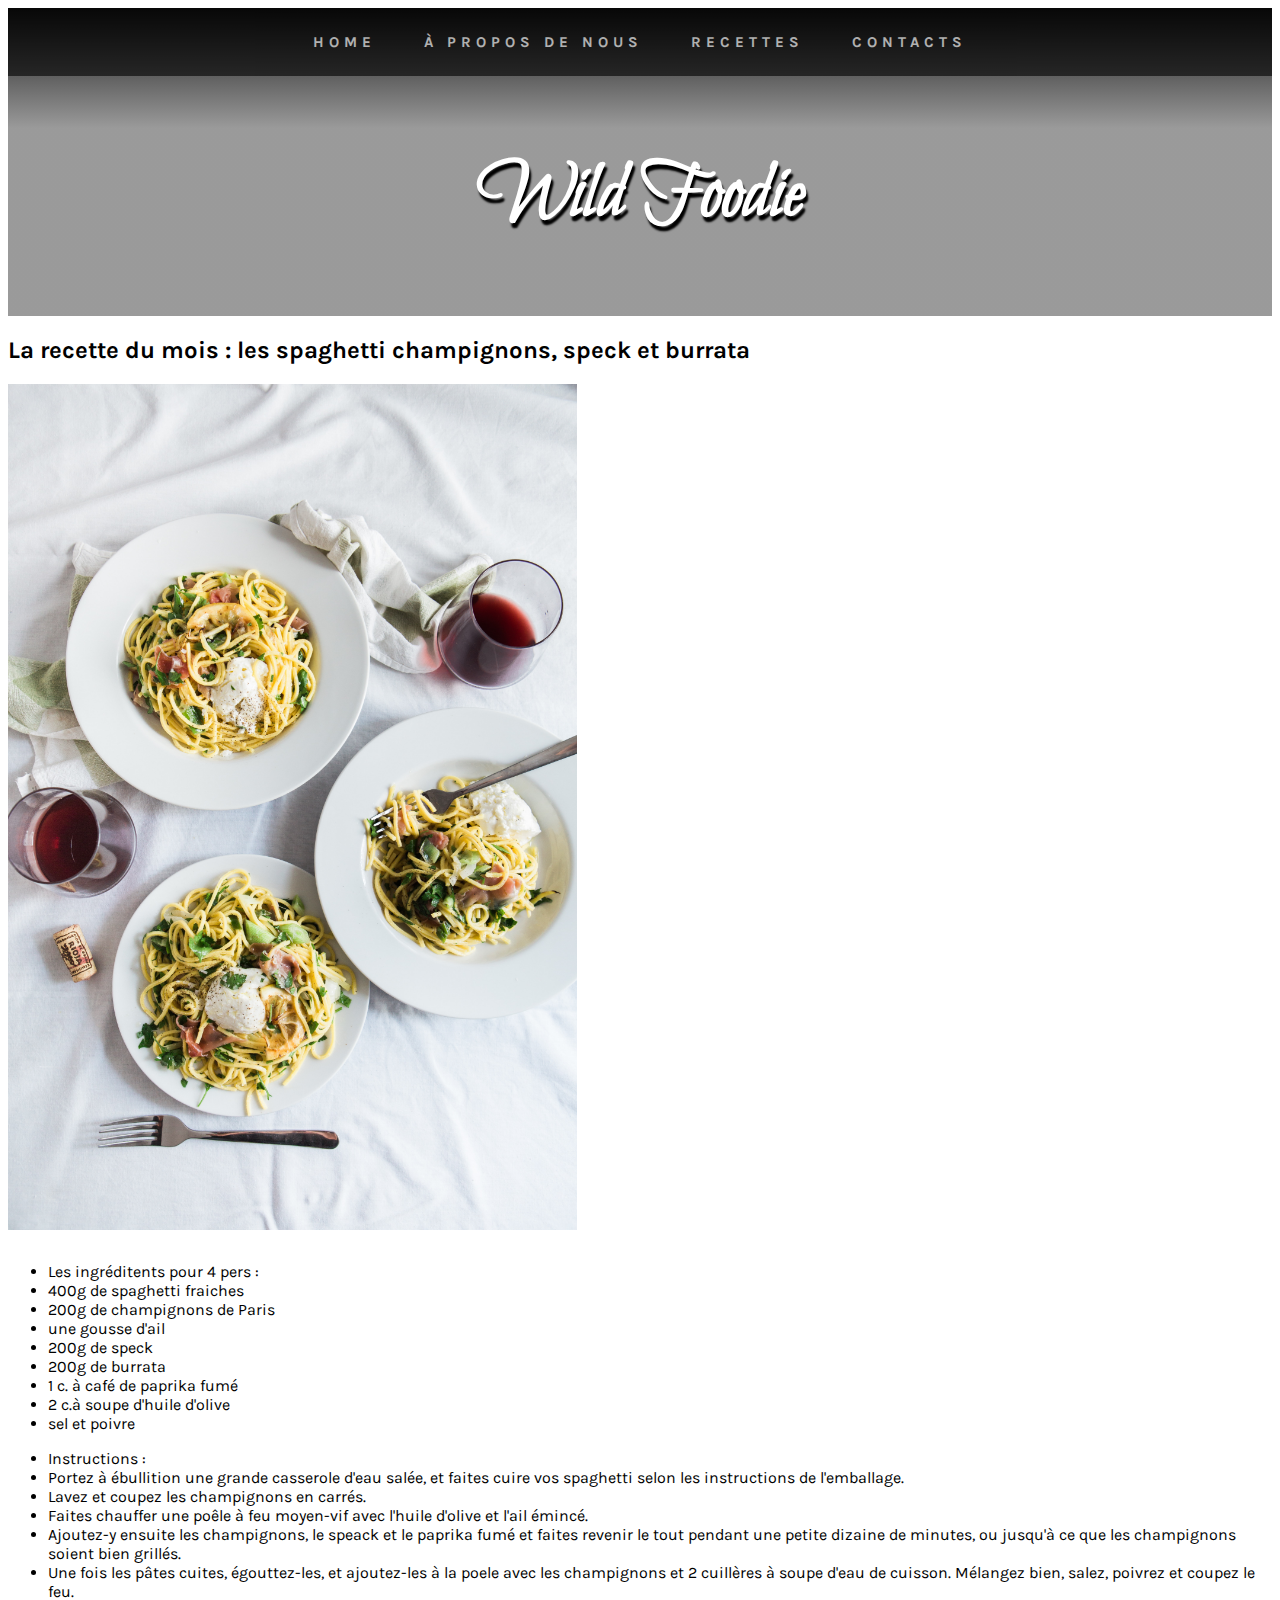
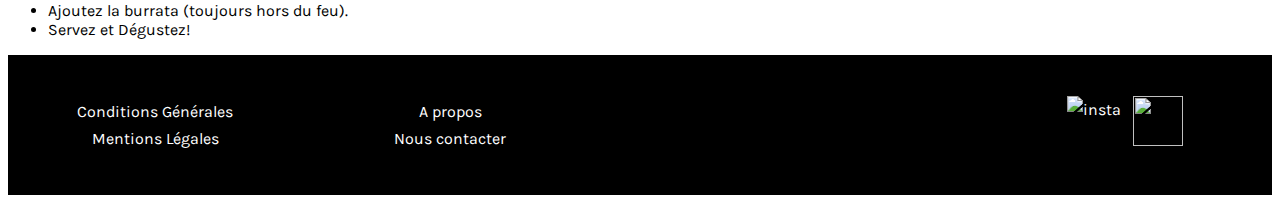
==== article.html @ d85a5eb4 "Merge branch 'feature/body' into dev" ====
<!DOCTYPE html>
<html lang="en">
<head>
    <meta charset="UTF-8">
    <meta name="viewport" content="width=device-width, initial-scale=1.0">
    <title>Wild Foodie</title>
    <link rel="stylesheet" href="mobile.css" media="screen and (max-width: 370px)">
    <link rel="stylesheet" href="tablette.css" media="screen and (min-width: 370px) and (max-width: 800px)">
    <link rel="stylesheet" href="desktop.css" media="screen and (min-width:800px)">
    <link href='https://fonts.googleapis.com/css?family=Karla' rel='stylesheet'>
    <link href='https://fonts.googleapis.com/css?family=Bilbo+Swash+Caps' rel='stylesheet'>
</head>
<body>
    <header class="header">
        <div class="topbar">
            <nav class="menu">
                <a href="/index.html" class="menu-item">HOME</a>
                <a href="/about.html" class="menu-item">À PROPOS DE NOUS</a>
                <a href="/recettes-items" class="menu-item">RECETTES</a>
                <a href="/contact.html" class="menu-item">CONTACTS</a>
            </nav>
        </div>
        <div class="slogan">
            <strong class="titre-wild">
            <link href='https://fonts.googleapis.com/css?family=Bilbo Swash Caps' rel='stylesheet'> Wild Foodie</strong>
        </div>
    </header>
        <h2>La recette du mois : les spaghetti champignons, speck et burrata</h2>
    <section>
        <img class="recettedumois" src="img/img_recette_a_la_une.jpg" alt="image recette du mois">
        <ul>
            <li>Les ingréditents pour 4 pers :</li>
            <li>400g de spaghetti fraiches</li>
            <li>200g de champignons de Paris</li>
            <li>une gousse d'ail</li>
            <li>200g de speck</li>
            <li>200g de burrata</li>
            <li>1 c. à café de paprika fumé</li>
            <li>2 c.à soupe d'huile d'olive</li>
            <li>sel et poivre</li>
        </ul>
    </section>
    <sections>
        <ul>
            <li>Instructions :</li>
            <li>Portez à ébullition une grande casserole d'eau salée, et faites cuire vos spaghetti selon les instructions de l'emballage.</li>
            <li>Lavez et coupez les champignons en carrés.</li>
            <li>Faites chauffer une poêle à feu moyen-vif avec l'huile d'olive et l'ail émincé.</li>
            <li>Ajoutez-y ensuite les champignons, le speack et le paprika fumé et faites revenir le tout pendant une petite dizaine de minutes, ou jusqu'à ce que les champignons soient bien grillés.</li>
            <li>Une fois les pâtes cuites, égouttez-les, et ajoutez-les à la poele avec les champignons et 2 cuillères à soupe d'eau de cuisson. Mélangez bien, salez, poivrez et coupez le feu.</li>
            <li>Ajoutez la burrata (toujours hors du feu).</li>
            <li>Servez et Dégustez!</li>
        </ul>
    </section>
    <footer>
        <ul class="footer block1">
            <li><a href="#">Conditions Générales</a></li>
            <li><a href="#">Mentions Légales</a></li>
        </ul>
        <ul class="footer block2">
    <link href='https://fonts.googleapis.com/css?family=Karla' rel='stylesheet'>
            <li><a href='https://postimages.org/' target='_blank'><img src='https://i.postimg.cc/7ZDN6BSR/insta.png' alt='insta'/></a></li>
            <li><a href="#"><img src="https://i.postimg.cc/RZfQX7Gm/twit.png" alt=""></a></li>
        </ul>
        <ul class="footer block3">
            <li><a href="#">A propos</a></li>
            <li><a href="#">Nous contacter</a></li>
        </ul>
    </footer>
</body>
</html>
---- mobile.css ----
@media screen and (max-width: 370px) { 

    a {
        color: inherit;
        text-decoration: none;
        transition: color .3s;
    }
    
    .link {
        display: inline-block;
        margin: 0 15px;
    }
    
    nav {
        font-family:'Karla';
        font-size: 10px;
        display: inline-block;
    }
    
    .header {
        background:
        linear-gradient(180deg, rgba(0, 0, 0, 0.92),rgba(54, 54, 54, 0.5) 39%, rgba(54, 54, 54, 0.5)),
        url("https://cdn.pixabay.com/photo/2017/06/06/22/37/italian-cuisine-2378729_960_720.jpg") center center / cover no-repeat;
    }
    
    .topbar {
        padding: 5px 0;
        text-transform: uppercase;
        font-family: 'Karla', sans-serif;
        letter-spacing: 5px;
        text-align: center;
        color: white;
        background: black;
        opacity: 0.6;
        font-weight: bold;
      }
    
    .menu-item {
        display: flex;
        flex-direction: column;
        margin: 15px;
        font-size: 15px;
    }
    
    .topbar a:hover {
        color: gold;
    }
    
    
    .slogan {
        padding: 50px 0 30px 0;
        text-align: center;
        font-weight: bold;
      }
    
    .titre-wild {
        font-family: 'Bilbo Swash Caps';
        font-size: 65px;
        color: white;
    }
    
        /* BODY MOBILE */ 

    body {
        font-family: "Karla";
    }

    .conteneur1 {
        display:flex;
        flex-direction: column;
        width: 100%;
        margin-left: 5%;
        margin-right: 5%;
        align-content: center;
    }

    .titre1 {
        width: 100%;
        margin-left: 5%;
        margin-right: 5%;
        font-size: 19px;
        word-spacing: 5px;
    }

    .recettedumois {
        width: 90%;
        height: auto;
        margin-bottom: 2%;
    }

    .descriptif {
        font-size: medium;
        width: 90%;
        text-align: justify;
        line-height: 20px;
        margin-bottom: 5%;
        margin-left: 0;
    }

    .bouton {
        width: 30%;
        margin-left: 65%;
        border:none;
        padding:6px 0 6px 0;
        border-radius:2px;
        box-shadow:3px 3px 12px #999;
        background:#fff;
        color:#555;
        margin-bottom: 20%;
        cursor: pointer;
    }

    .conteneur2 {
        display:flex;
        flex-direction: column;
        margin-left: 2%;
        margin-right: 2%;
    }

    .sousconteneur {
        display: flex;
        flex-direction: row;
        width: 100%;
        margin-bottom: 25px;
    }

    .imagesarticles {
        width: 100%;
        text-align: justify;
        cursor: pointer;
    }

    .imagesarticles:hover {
        opacity: 0,6;
    }

    p {
        width: 60%;
        margin-left: 10px;
        font-size: 15px;
    }

/* FOOTER MOBILE */

    footer {
        display: flex;
        font-family: "Karla";
        background-color: black;
        width: 100%;
        height: 140px;
        margin-top: 40px;
    }

    .footer {
        text-align: center;
        list-style: none;
        padding: 10px;
        display: flex;
        flex-direction: row;
        flex-wrap: wrap;
    }

    .footer a {
        text-decoration: none;
        color: #ffffff;
        padding: 6px;
    }

    .block1 , .block2, .block3 {
        width: 33%;
        height: auto;
        margin: 0;
        justify-content: center;
        display: flex;
        flex-direction: column;
        flex-wrap: nowrap;
        line-height: 1.7rem;
    }

    .block2 img {
        width: 50px;
        height: 50px;
    }

}
---- tablette.css ----
/*BODY VERSION TABLETTE*/

body {
    font-family: "Karla";
}

.conteneur1 {
    display:flex;
    flex-direction: row;
    width: 70%;
    margin-left: 15%;
    margin-right: 15%;
    align-content: center;
}

.titre1 {
    font-size: 35px;
    text-align: center;
    width: 70%;
    margin-left: 15%;
    margin-right: 15%;
    margin-bottom: 5%;
}
 
.recettedumois {
    width: 45%;
    height: auto;
    margin-bottom: 1%;
    margin-left: auto;
    margin-right: auto;
}

.descriptif {
    font-size: 18px;
    width: 70%;
    text-align: justify;
    margin-bottom: 5%;
    margin-left: 5%;
    margin-right: auto;
    }
    
.bouton {
    width: 15%;
    font-size: 15px;
    border:none;
    padding:6px 0 6px 0;
    border-radius:2px;
    box-shadow:3px 3px 12px #999;
    background:#fff;
    color:#555;
    margin-bottom: 10%;
    cursor: pointer;
    margin-left: 20%;
    }

.conteneur2 {
    display:flex;
    flex-direction: row;
    justify-content: center;
    width: 80%;
    margin: auto;
    }

.sousconteneur {
    display: flex;
    flex-direction: column;
    align-items: center;
    width: 100%;
    margin-left: 5px;
    margin-right: 5px;
}

.imagesarticles {
    width: 80%;
    cursor: pointer;
}

.imagesarticles:hover {
    opacity : 0.6;
}

p {
    width: 80%;
    font-size: 20px;
    text-align: center;
}




/* FOOTER TABLETTE */

@media screen and (min-width: 370px) and (max-width: 800px) {

    a {
        color: inherit;
        text-decoration: none;
        transition: color .3s;
    }
    
    .link {
        display: inline-block;
        margin: 0 15px;
    }
    
    nav {
        font-family:'Karla';
        font-size: 10px;
        display: inline-block;
    }
    
    .header {
        background: 
        linear-gradient(180deg, rgba(0, 0, 0, 0.92),rgba(54, 54, 54, 0.5) 39%, rgba(54, 54, 54, 0.5)),
        url(https://cdn.pixabay.com/photo/2017/06/06/22/37/italian-cuisine-2378729_960_720.jpg) center bottom / cover no-repeat;
    }
    
    .topbar {
        padding: 10px 0;
        text-transform: uppercase;
        font-family: 'Karla', sans-serif;
        letter-spacing: 5px;
        text-align: center;
        color: white;
        background: black;
        opacity: 0.6;
        font-weight: bold;
      }
    
    .menu-item {
        display: inline-block;
        margin: 15px;
        font-size: 15px;
    }

    .menu-home {
        border: solid 1px #C89446;
        padding: 7px 10px;
        transition-property: color, background-color;
        margin-top: 5px;
    }

    .menu-recette {
        border: solid 1px #C89446;
        padding: 7px 10px;
        transition-property: color, background-color;
        margin-top: 5px;
    }
    
    .topbar a:hover {
        color: gold;
    }
    
    
    .slogan {
        padding: 70px 0 70px 0;
        text-align: center;
        font-weight: bold;
      }
    
    .titre-wild {
        font-family: 'Bilbo Swash Caps';
        font-size: 70px;
        color: white;
    }

    footer {
        display: flex;
        font-family: "Karla";
        background-color: black;
        width: 100%;
        height: 140px;
    }

    .footer {
        text-align: center;
        list-style: none;
        padding: 10px;
        display: flex;
        flex-direction: row;
        flex-wrap: wrap;
    }

    .footer a {
        text-decoration: none;
        color: #ffffff;
        padding: 6px;
    }

    .block1 , .block2, .block3 {
        width: 33%;
        height: auto;
        margin: 0;
        justify-content: center;
        display: flex;
        flex-direction: column;
        flex-wrap: nowrap;
        line-height: 1.7rem;
    }

    .block2 img {
        width: 50px;
        height: 50px;
    }

}
---- desktop.css ----
@media screen and (min-width:800px) {

    a {
        color: inherit;
        text-decoration: none;
        transition: color .3s;
    }
    
    .link {
        display: inline-block;
        margin: 0 15px;
    }
    
    nav {
        font-family:'Karla';
        font-size: 10px;
        display: inline-block;
    }
    
    .header {
        background: 
        linear-gradient(180deg, rgba(0, 0, 0, 0.92),rgba(54, 54, 54, 0.5) 39%, rgba(54, 54, 54, 0.5)),
        url(https://cdn.pixabay.com/photo/2017/06/06/22/37/italian-cuisine-2378729_960_720.jpg) center bottom / cover no-repeat;
    }
    
    .topbar {
        padding: 5px 0;
        text-transform: uppercase;
        font-family: 'Karla', sans-serif;
        letter-spacing: 5px;
        text-align: center;
        color: white;
        background: black;
        opacity: 0.6;
        font-weight: bold;
      }
    
    .menu-item {
        display: inline-block;
        margin: 20px;
        font-size: 15px;
    }

    .menu-home {
        border: solid 1px #C89446;
        padding: 7px 10px;
        transition-property: color, background-color;
        margin-top: 5px;
    }

    .menu-recette {
        border: solid 1px #C89446;
        padding: 7px 10px;
        transition-property: color, background-color;
        margin-top: 5px;
    }
    
    .topbar a:hover {
        color: gold;
        text-decoration: underline;
    }
    
    
    .slogan {
        padding: 70px 0 70px 0;
        text-align: center;
        font-weight: bold;
        text-shadow: 2px 5px 2px black;
      }
    
    .titre-wild {
        font-family: 'Bilbo Swash Caps';
        font-size: 80px;
        color: white;
    }

    /*BODY VERSION DESKTOP*/

body {
    font-family: "Karla";
}

.conteneur1 {
    display:flex;
    flex-direction: row;
    width: 70%;
    margin-left: 15%;
    margin-right: 15%;
    align-content: center;
}

.titre1 {
    font-size: 60px;
    text-align: center;
    width: 70%;
    margin-left: 15%;
    margin-right: 15%;
    margin-bottom: 5%;
}
 
.recettedumois {
    width: 45%;
    height: auto;
    margin-bottom: 1%;
    margin-left: auto;
    margin-right: auto;
}

.descriptif {
    font-size: 30px;
    width: 70%;
    text-align: justify;
    margin-bottom: 5%;
    margin-left: 5%;
    margin-right: auto;
    line-height: 50px;
    }
    
.bouton {
    width: 15%;
    font-size: 30px;
    border:none;
    padding:6px 0 6px 0;
    border-radius:2px;
    box-shadow:3px 3px 12px #999;
    background:#fff;
    color:#555;
    margin-bottom: 10%;
    cursor: pointer;
    margin-left: 20%;
    }

.conteneur2 {
    display:flex;
    flex-direction: row;
    justify-content: center;
    width: 80%;
    margin: auto;
    }

.sousconteneur {
    display: flex;
    flex-direction: column;
    align-items: center;
    width: 100%;
    margin-left: 5px;
    margin-right: 5px;
}

.imagesarticles {
    width: 60%;
    cursor: pointer;
}

.imagesarticles:hover {
    opacity : 0.6;
}

p {
    width: 60%;
    font-size: 20px;
    text-align: center;
}
    


/* FOOTER VERSION DESKTOP */

    footer {
        display: flex;
        font-family: "Karla";
        background-color: black;
        width: 100%;
        height: 140px;
    }

    .footer {
        text-align: center;
        list-style: none;
        padding: 10px;
        display: flex;
        flex-direction: row;
        flex-wrap: wrap;
    }

    .footer a {
        text-decoration: none;
        color: #ffffff;
        padding: 6px;
    }

    .block1 , .block2, .block3 {
        width: 33%;
        height: auto;
        margin: 0;
        justify-content: center;
        display: flex;
        flex-direction: column;
        flex-wrap: nowrap;
        line-height: 1.7rem;
    }

    .block2 img {
        width: 50px;
        height: 50px;
    }

    .block2 {
        order: 3;
        display: flex;
        flex-direction: row;
        margin-bottom: auto;
        margin-top: auto;
    }

    .block3 {
        margin-right: 30%;
    }

}
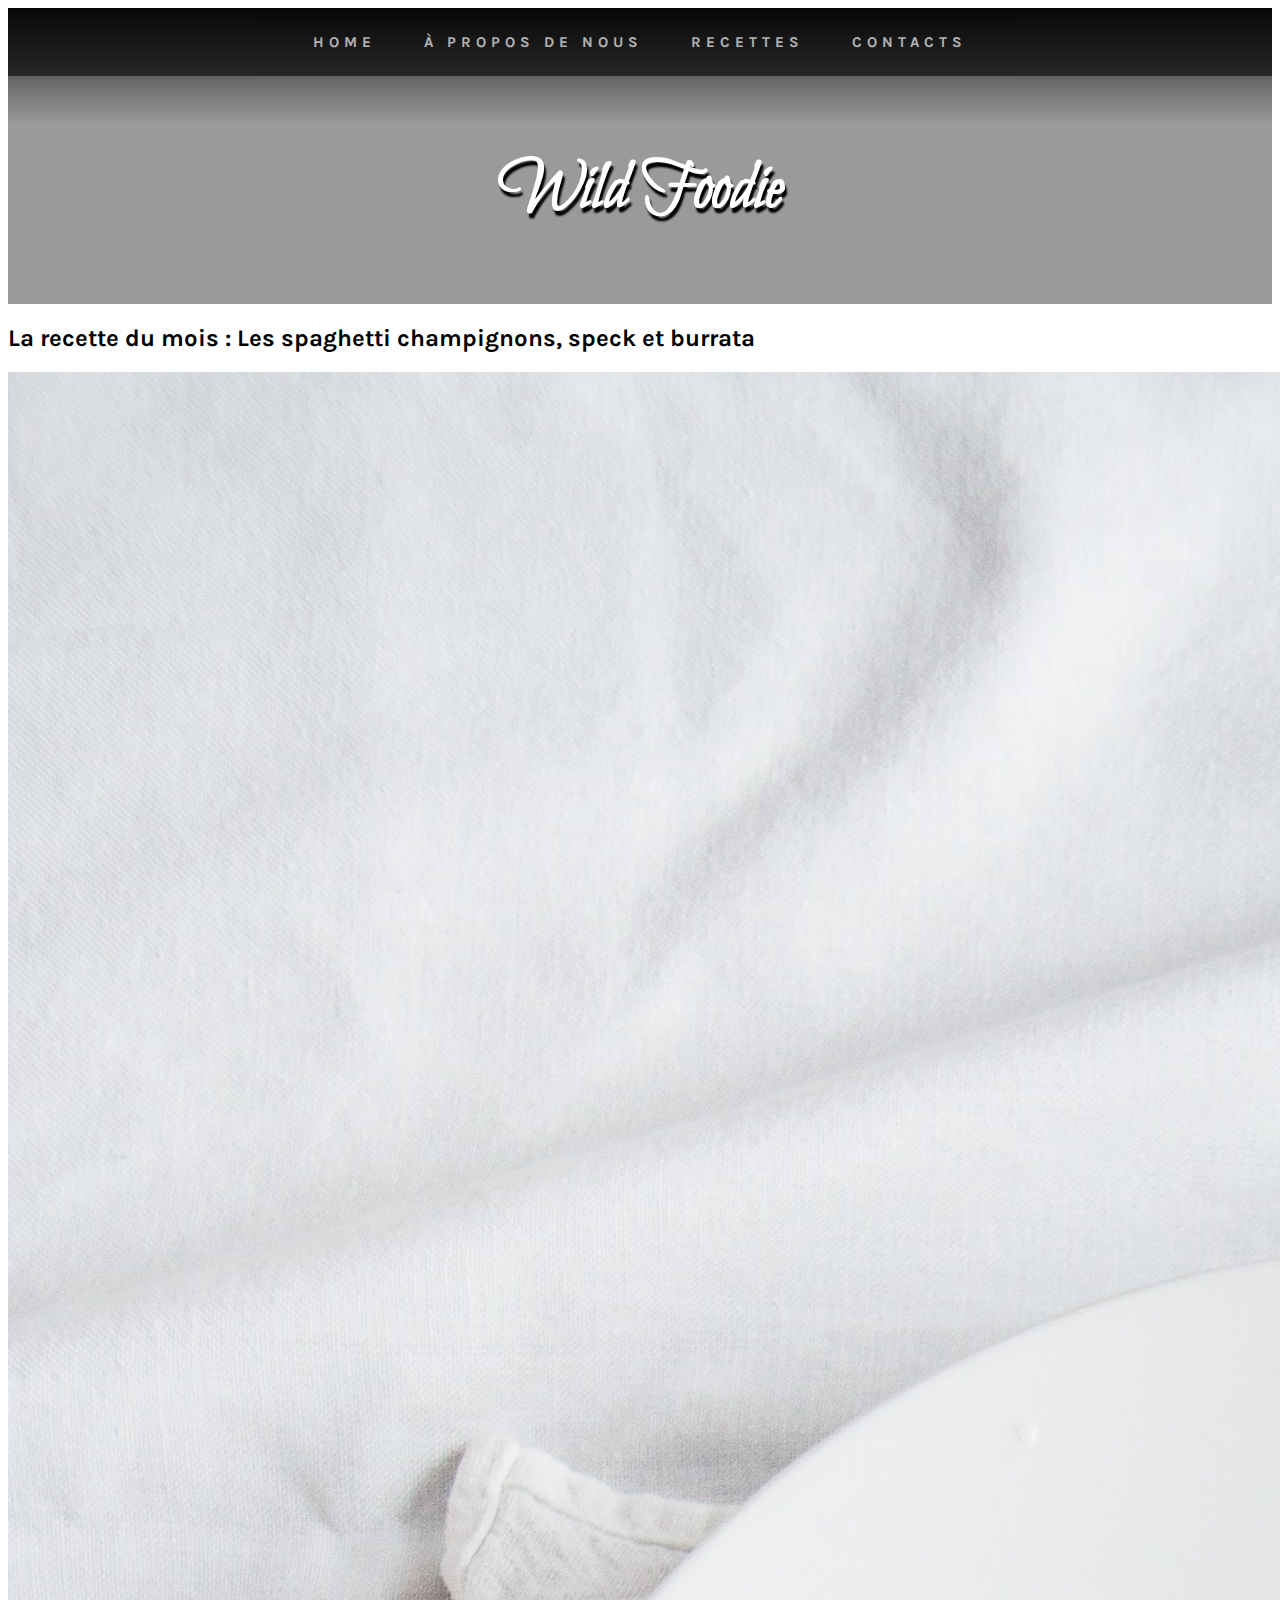
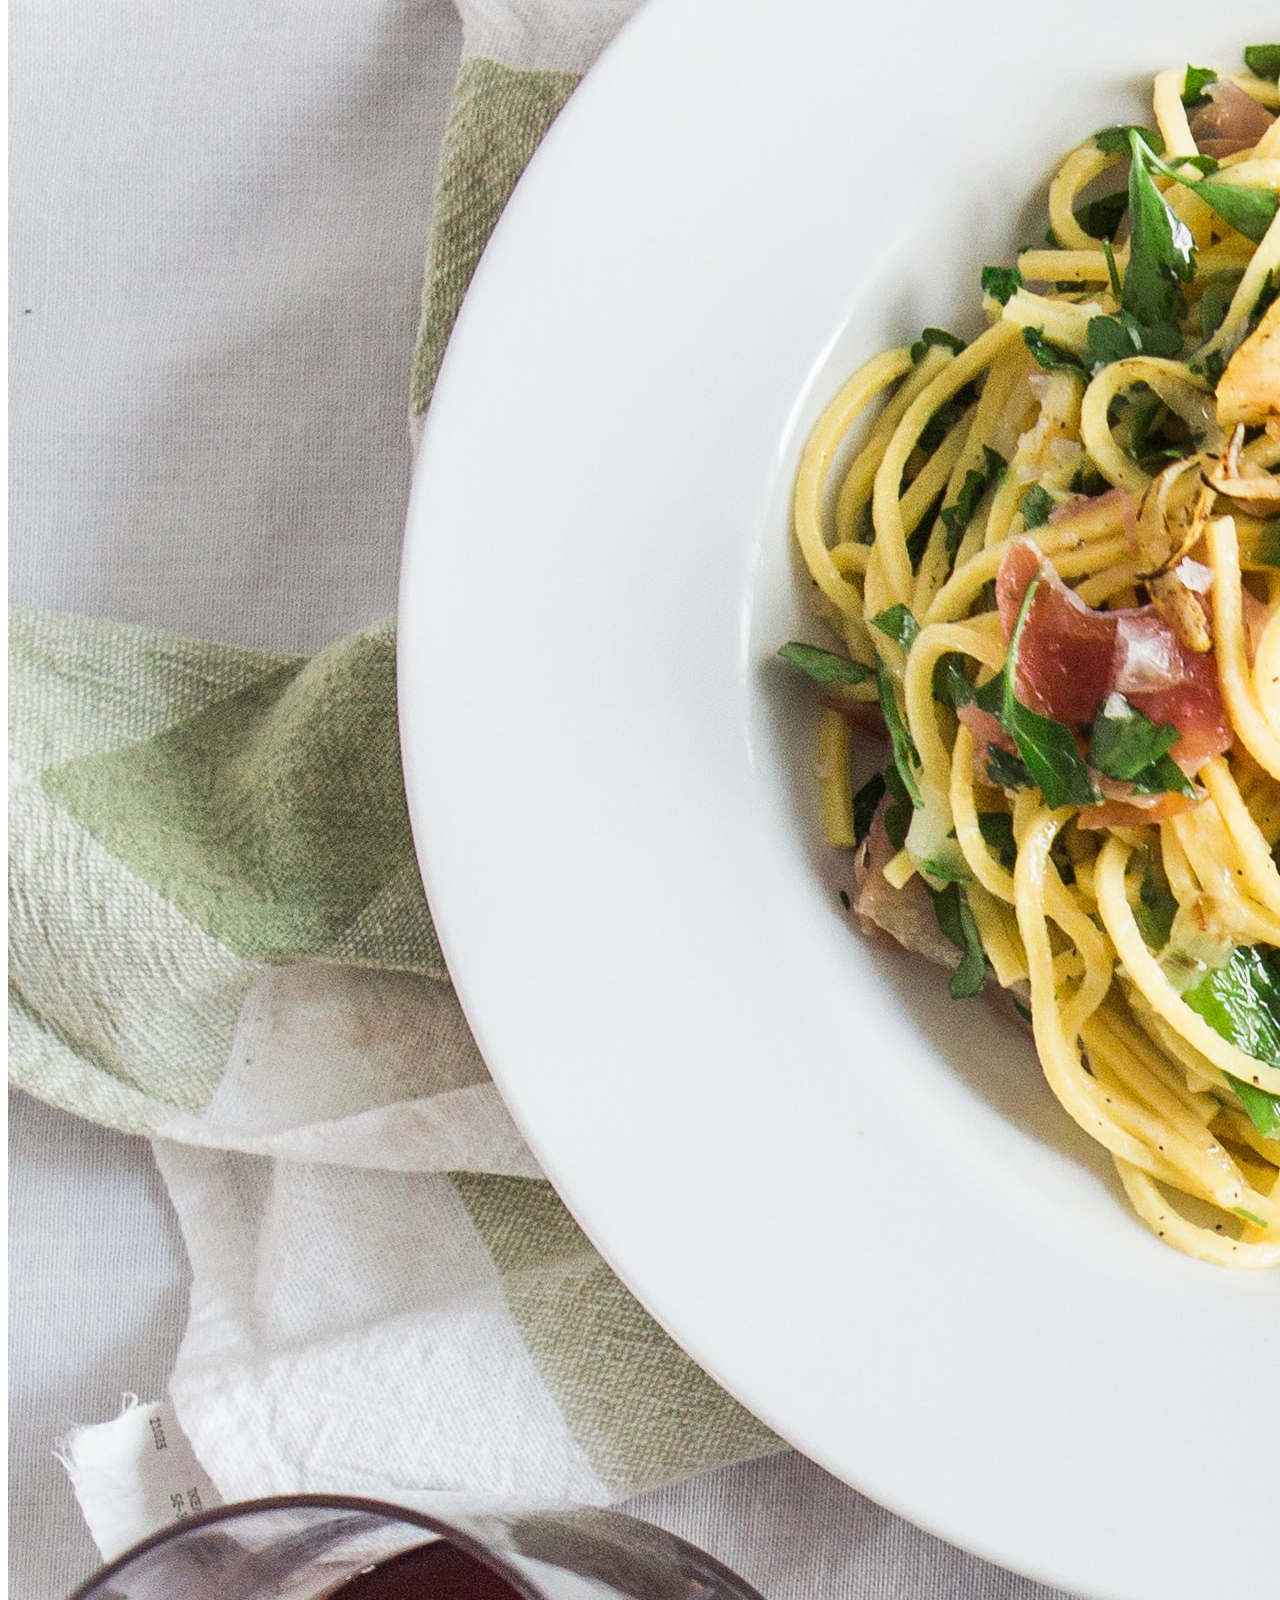
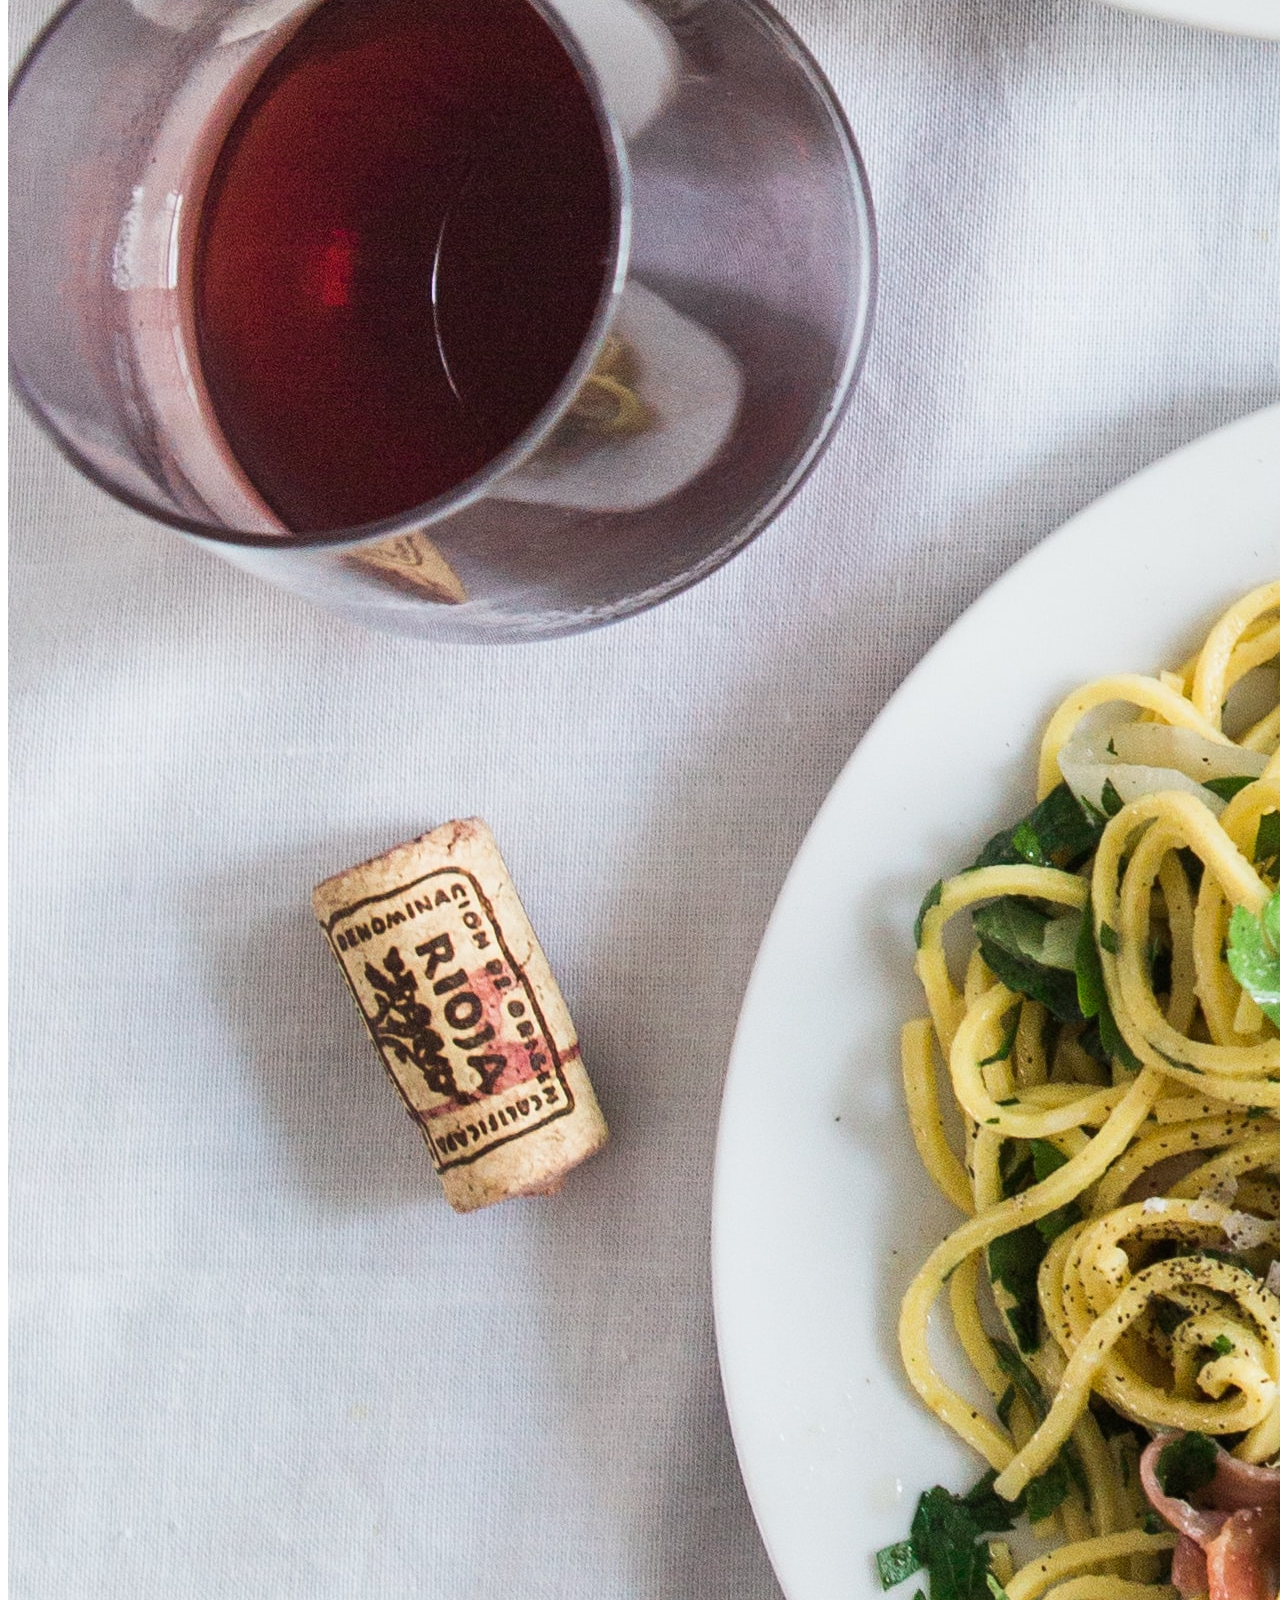
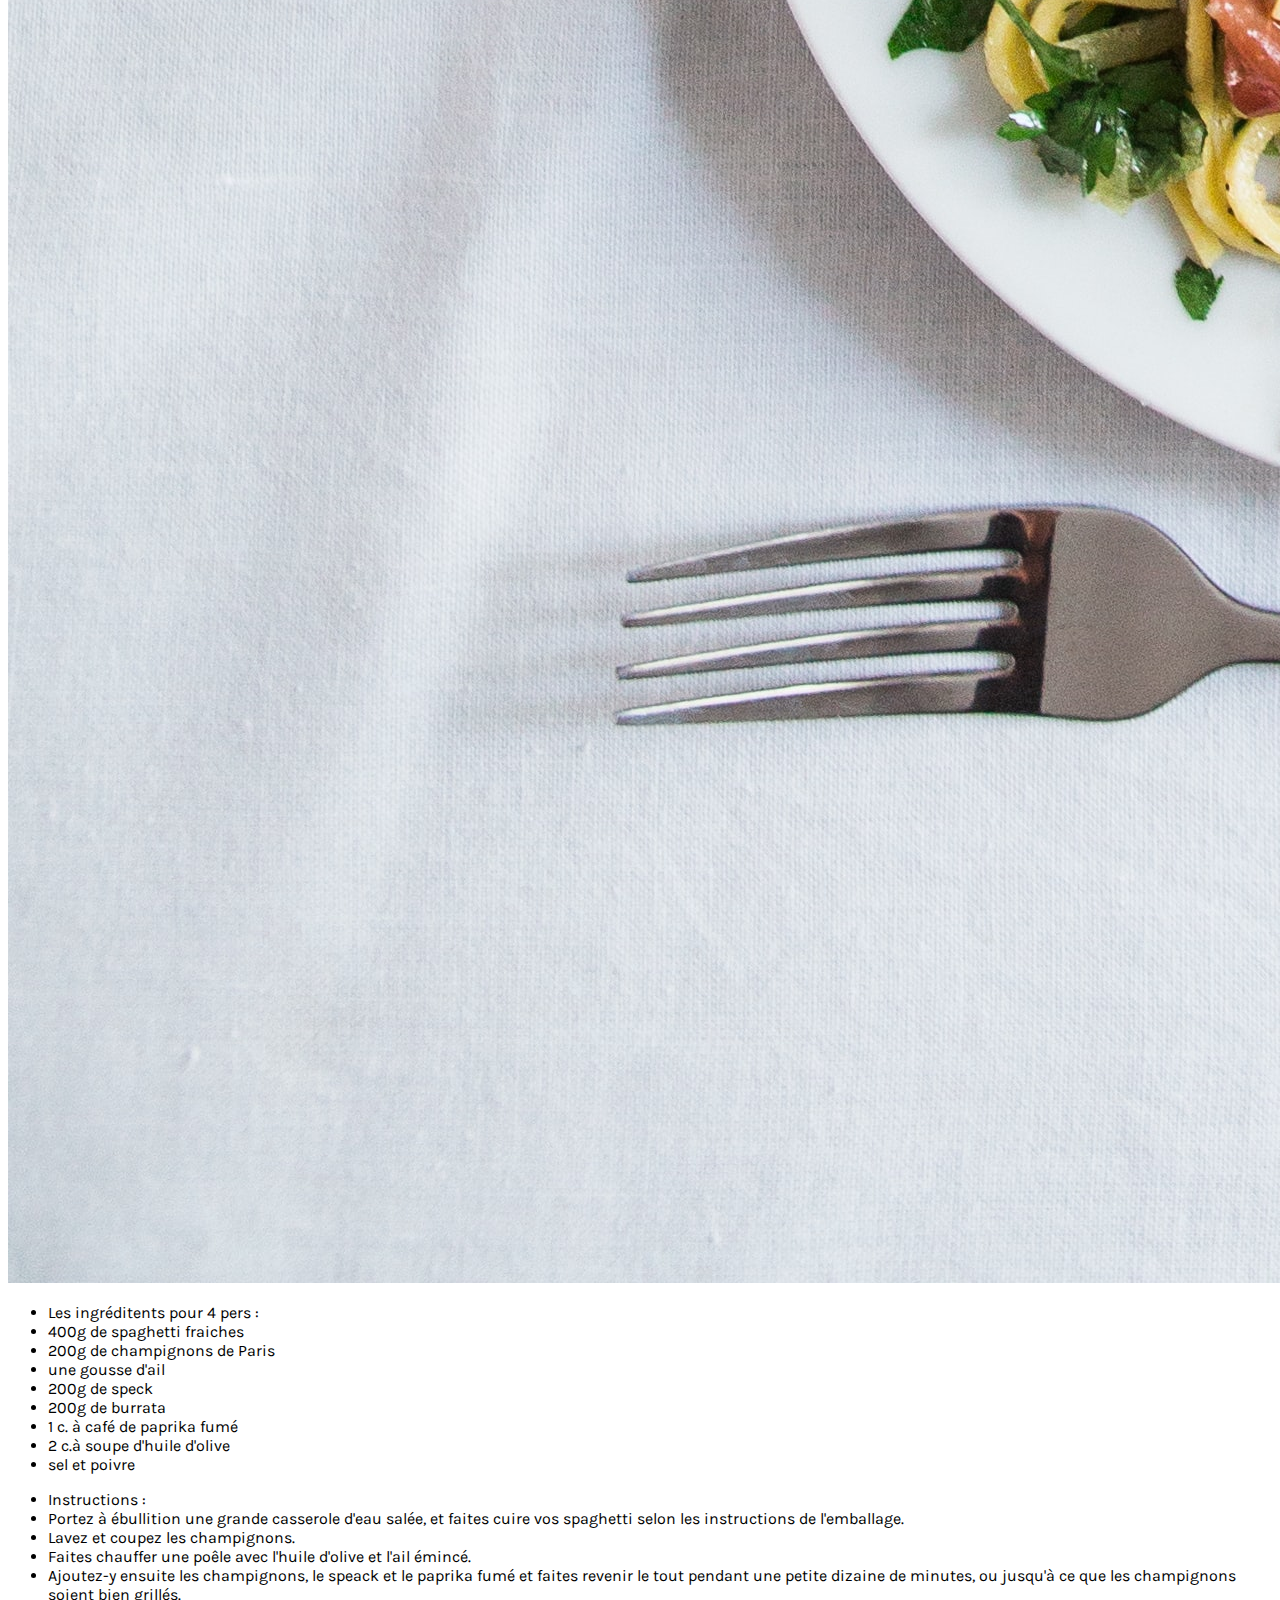
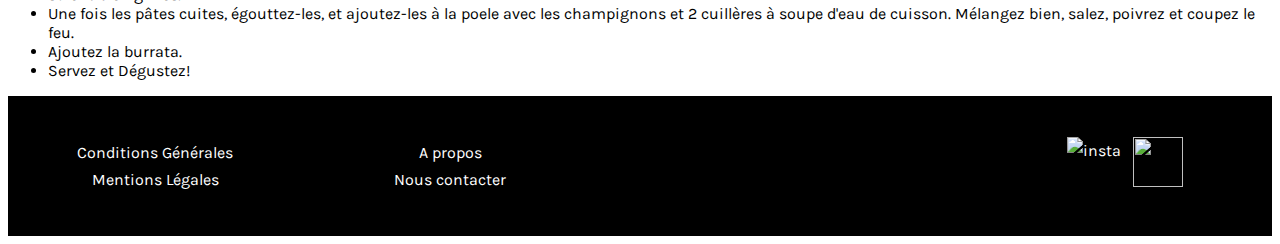
==== commit 77cd2c3f: "ajout article" ====
--- a/article.html
+++ b/article.html
@@ -25,11 +25,11 @@
             <link href='https://fonts.googleapis.com/css?family=Bilbo Swash Caps' rel='stylesheet'> Wild Foodie</strong>
         </div>
     </header>
-        <h2>La recette du mois : les spaghetti champignons, speck et burrata</h2>
-    <section>
-        <img class="recettedumois" src="img/img_recette_a_la_une.jpg" alt="image recette du mois">
+        <h2 class="titrerecette">La recette du mois : Les spaghetti champignons, speck et burrata</h2>
+    <section class="conteneur_article">
+        <img class="recettedumoisarticle" src="img/img_recette_a_la_une.jpg" alt="image recette du mois">
         <ul>
-            <li>Les ingréditents pour 4 pers :</li>
+            <li class="soustitre">Les ingréditents pour 4 pers :</li>
             <li>400g de spaghetti fraiches</li>
             <li>200g de champignons de Paris</li>
             <li>une gousse d'ail</li>
@@ -40,15 +40,15 @@
             <li>sel et poivre</li>
         </ul>
     </section>
-    <sections>
-        <ul>
-            <li>Instructions :</li>
+    <section>
+        <ul class="conteneur_recette">
+            <li class="soustitre">Instructions :</li>
             <li>Portez à ébullition une grande casserole d'eau salée, et faites cuire vos spaghetti selon les instructions de l'emballage.</li>
-            <li>Lavez et coupez les champignons en carrés.</li>
-            <li>Faites chauffer une poêle à feu moyen-vif avec l'huile d'olive et l'ail émincé.</li>
+            <li>Lavez et coupez les champignons.</li>
+            <li>Faites chauffer une poêle avec l'huile d'olive et l'ail émincé.</li>
             <li>Ajoutez-y ensuite les champignons, le speack et le paprika fumé et faites revenir le tout pendant une petite dizaine de minutes, ou jusqu'à ce que les champignons soient bien grillés.</li>
             <li>Une fois les pâtes cuites, égouttez-les, et ajoutez-les à la poele avec les champignons et 2 cuillères à soupe d'eau de cuisson. Mélangez bien, salez, poivrez et coupez le feu.</li>
-            <li>Ajoutez la burrata (toujours hors du feu).</li>
+            <li>Ajoutez la burrata.</li>
             <li>Servez et Dégustez!</li>
         </ul>
     </section>
--- a/mobile.css
+++ b/mobile.css
@@ -142,6 +142,38 @@
         font-size: 15px;
     }
 
+/* ARTICLE MOBILE */
+
+.titrerecette {
+    width: 100%;
+    margin-left: 5%;
+}
+
+.conteneur_article {
+    display: flex;
+    flex-direction: column-reverse;
+    width: 100%;
+}
+
+.recettedumoisarticle {
+    width: 90%;
+    height: auto;
+    margin-bottom: 2%;
+    margin:auto;
+}
+
+.conteneur_recette {
+    width: 80%;
+    text-align: justify;
+}
+
+.soustitre {
+    list-style: none;
+    font-weight: bold;
+    text-decoration: underline;
+    margin-bottom: 4%;
+}
+
 /* FOOTER MOBILE */
 
     footer {
--- a/tablette.css
+++ b/tablette.css
@@ -1,93 +1,3 @@
-/*BODY VERSION TABLETTE*/
-
-body {
-    font-family: "Karla";
-}
-
-.conteneur1 {
-    display:flex;
-    flex-direction: row;
-    width: 70%;
-    margin-left: 15%;
-    margin-right: 15%;
-    align-content: center;
-}
-
-.titre1 {
-    font-size: 35px;
-    text-align: center;
-    width: 70%;
-    margin-left: 15%;
-    margin-right: 15%;
-    margin-bottom: 5%;
-}
- 
-.recettedumois {
-    width: 45%;
-    height: auto;
-    margin-bottom: 1%;
-    margin-left: auto;
-    margin-right: auto;
-}
-
-.descriptif {
-    font-size: 18px;
-    width: 70%;
-    text-align: justify;
-    margin-bottom: 5%;
-    margin-left: 5%;
-    margin-right: auto;
-    }
-    
-.bouton {
-    width: 15%;
-    font-size: 15px;
-    border:none;
-    padding:6px 0 6px 0;
-    border-radius:2px;
-    box-shadow:3px 3px 12px #999;
-    background:#fff;
-    color:#555;
-    margin-bottom: 10%;
-    cursor: pointer;
-    margin-left: 20%;
-    }
-
-.conteneur2 {
-    display:flex;
-    flex-direction: row;
-    justify-content: center;
-    width: 80%;
-    margin: auto;
-    }
-
-.sousconteneur {
-    display: flex;
-    flex-direction: column;
-    align-items: center;
-    width: 100%;
-    margin-left: 5px;
-    margin-right: 5px;
-}
-
-.imagesarticles {
-    width: 80%;
-    cursor: pointer;
-}
-
-.imagesarticles:hover {
-    opacity : 0.6;
-}
-
-p {
-    width: 80%;
-    font-size: 20px;
-    text-align: center;
-}
-
-
-
-
 /* FOOTER TABLETTE */
 
 @media screen and (min-width: 370px) and (max-width: 800px) {
@@ -156,6 +66,7 @@
         padding: 70px 0 70px 0;
         text-align: center;
         font-weight: bold;
+        text-shadow: 2px 5px 2px black;
       }
     
     .titre-wild {
@@ -163,6 +74,71 @@
         font-size: 70px;
         color: white;
     }
+
+    /* FORM MOBILE */ 
+
+    .form_border {
+        border: 1px solid black;
+        margin: 40px 10px;
+        box-shadow: 1px 1px 10px 10px lightgray;
+    }
+
+    .form_container {
+        width: 90%;
+        margin-left: auto;
+        margin-right: auto;
+    }
+
+    .form_title {
+        margin-left: 10px;
+        font-family: 'Karla';
+    }
+
+    .form {
+        font-family: 'Karla';
+        display: flex;
+        flex-direction: column;
+        width: 90%;
+        margin-left: auto;
+        margin-right: auto;
+    }
+
+    .form_content {
+        background-color: black;
+        border-radius: 0.7rem;
+        margin: 10px 0;
+        border: 1px solid black;
+        color: white;
+    }
+
+    .form_name, .form_email {
+        height: 16px;
+    }
+
+    .form textarea {
+        width: 100%;
+        height: 80px;
+        border-radius: 0.7rem;
+    }
+
+    .form button {
+        width: 26%;
+        float: right;
+        border-radius: 0.7rem;
+        height: 28px;
+        background-color: black;
+        color: lightsalmon;
+        cursor: pointer;
+        font-size: 14px;
+        font-weight: 100;
+    }
+
+    ::placeholder {
+        color: lightsalmon;
+        font-size: 12px;
+    }
+
+    /* FOOTER TABLETTE */
 
     footer {
         display: flex;
@@ -199,8 +175,8 @@
     }
 
     .block2 img {
-        width: 50px;
-        height: 50px;
+        width: 40px;
+        height: 40px;
     }
 
 }--- a/desktop.css
+++ b/desktop.css
@@ -21,6 +21,12 @@
         background: 
         linear-gradient(180deg, rgba(0, 0, 0, 0.92),rgba(54, 54, 54, 0.5) 39%, rgba(54, 54, 54, 0.5)),
         url(https://cdn.pixabay.com/photo/2017/06/06/22/37/italian-cuisine-2378729_960_720.jpg) center bottom / cover no-repeat;
+    }
+
+    .header-contact {
+        background: 
+        linear-gradient(180deg, rgba(0, 0, 0, 0.92),rgba(54, 54, 54, 0.5) 39%, rgba(54, 54, 54, 0.5)),
+        url(https://images.pexels.com/photos/821754/pexels-photo-821754.jpeg?auto=compress&cs=tinysrgb&dpr=3&h=750&w=1260) center center / cover no-repeat;
     }
     
     .topbar {
@@ -61,108 +67,168 @@
     }
     
     
-    .slogan {
+    .slogan, .slogan-contact {
         padding: 70px 0 70px 0;
         text-align: center;
         font-weight: bold;
         text-shadow: 2px 5px 2px black;
       }
     
-    .titre-wild {
+    .titre-wild, .titre-contact {
         font-family: 'Bilbo Swash Caps';
-        font-size: 80px;
+        font-size: 70px;
         color: white;
     }
 
     /*BODY VERSION DESKTOP*/
 
-body {
-    font-family: "Karla";
-}
-
-.conteneur1 {
-    display:flex;
-    flex-direction: row;
-    width: 70%;
-    margin-left: 15%;
-    margin-right: 15%;
-    align-content: center;
-}
-
-.titre1 {
-    font-size: 60px;
-    text-align: center;
-    width: 70%;
-    margin-left: 15%;
-    margin-right: 15%;
-    margin-bottom: 5%;
-}
- 
-.recettedumois {
-    width: 45%;
-    height: auto;
-    margin-bottom: 1%;
-    margin-left: auto;
-    margin-right: auto;
-}
-
-.descriptif {
-    font-size: 30px;
-    width: 70%;
-    text-align: justify;
-    margin-bottom: 5%;
-    margin-left: 5%;
-    margin-right: auto;
-    line-height: 50px;
-    }
-    
-.bouton {
-    width: 15%;
-    font-size: 30px;
-    border:none;
-    padding:6px 0 6px 0;
-    border-radius:2px;
-    box-shadow:3px 3px 12px #999;
-    background:#fff;
-    color:#555;
-    margin-bottom: 10%;
-    cursor: pointer;
-    margin-left: 20%;
-    }
-
-.conteneur2 {
-    display:flex;
-    flex-direction: row;
-    justify-content: center;
-    width: 80%;
-    margin: auto;
-    }
-
-.sousconteneur {
-    display: flex;
-    flex-direction: column;
-    align-items: center;
-    width: 100%;
-    margin-left: 5px;
-    margin-right: 5px;
-}
-
-.imagesarticles {
-    width: 60%;
-    cursor: pointer;
-}
-
-.imagesarticles:hover {
-    opacity : 0.6;
-}
-
-p {
-    width: 60%;
-    font-size: 20px;
-    text-align: center;
-}
-    
-
+    body {
+        font-family: "Karla";
+    }
+
+    .conteneur1 {
+        display:flex;
+        flex-direction: row;
+        width: 70%;
+        margin-left: 15%;
+        margin-right: 15%;
+        align-content: center;
+    }
+
+    .titre1 {
+        font-size: 60px;
+        text-align: center;
+        width: 70%;
+        margin-left: 15%;
+        margin-right: 15%;
+        margin-bottom: 5%;
+    }
+
+    .recettedumois {
+        width: 45%;
+        height: auto;
+        margin-bottom: 1%;
+        margin-left: auto;
+        margin-right: auto;
+    }
+
+    .descriptif {
+        font-size: 30px;
+        width: 70%;
+        text-align: justify;
+        margin-bottom: 5%;
+        margin-left: 5%;
+        margin-right: auto;
+        line-height: 50px;
+        }
+        
+    .bouton {
+        width: 15%;
+        font-size: 30px;
+        border:none;
+        padding:6px 0 6px 0;
+        border-radius:2px;
+        box-shadow:3px 3px 12px #999;
+        background:#fff;
+        color:#555;
+        margin-bottom: 10%;
+        cursor: pointer;
+        margin-left: 20%;
+        }
+    
+    .conteneur2 {
+        display:flex;
+        flex-direction: row;
+        justify-content: center;
+        }
+    
+    .sousconteneur {
+        display: flex;
+        flex-direction: column;
+        width: 100%;
+        margin-left: 10px;
+        margin-right: 10px;
+    }
+    
+    .imagesarticles {
+        width: 100%;
+        cursor: pointer;
+    }
+    
+    .imagesarticles:hover {
+        opacity : 0.6;
+    }
+    
+    p {
+        width: 100%;
+        font-size: 20px;
+        text-align: center;
+    }
+
+    /* FORM MOBILE */ 
+
+    .form_border {
+        border: 1px solid black;
+        margin: 40px 10px;
+        box-shadow: 1px 1px 10px 10px lightgray;
+        width: 70%;
+        margin: 40px auto;
+    }
+
+    .form_container {
+        width: 90%;
+        margin-left: auto;
+        margin-right: auto;
+    }
+
+    .form_title {
+        display: none;
+        color: white;
+    }
+
+    .form {
+        font-family: 'Karla';
+        display: flex;
+        flex-direction: column;
+        width: 90%;
+        margin-left: auto;
+        margin-right: auto;
+    }
+
+    .form_content {
+        background-color: black;
+        border-radius: 0.7rem;
+        margin: 10px 0;
+        border: 1px solid black;
+        color: white;
+    }
+
+    .form_name, .form_email {
+        height: 16px;
+    }
+
+    .form textarea {
+        width: 100%;
+        height: 80px;
+        border-radius: 0.7rem;
+    }
+
+    .form button {
+        width: 26%;
+        float: right;
+        border-radius: 0.7rem;
+        height: 28px;
+        background-color: black;
+        color: lightsalmon;
+        cursor: pointer;
+        font-size: 14px;
+        font-weight: 100;
+    }
+
+    ::placeholder {
+        color: lightsalmon;
+        font-size: 12px;
+    }
 
 /* FOOTER VERSION DESKTOP */
 
